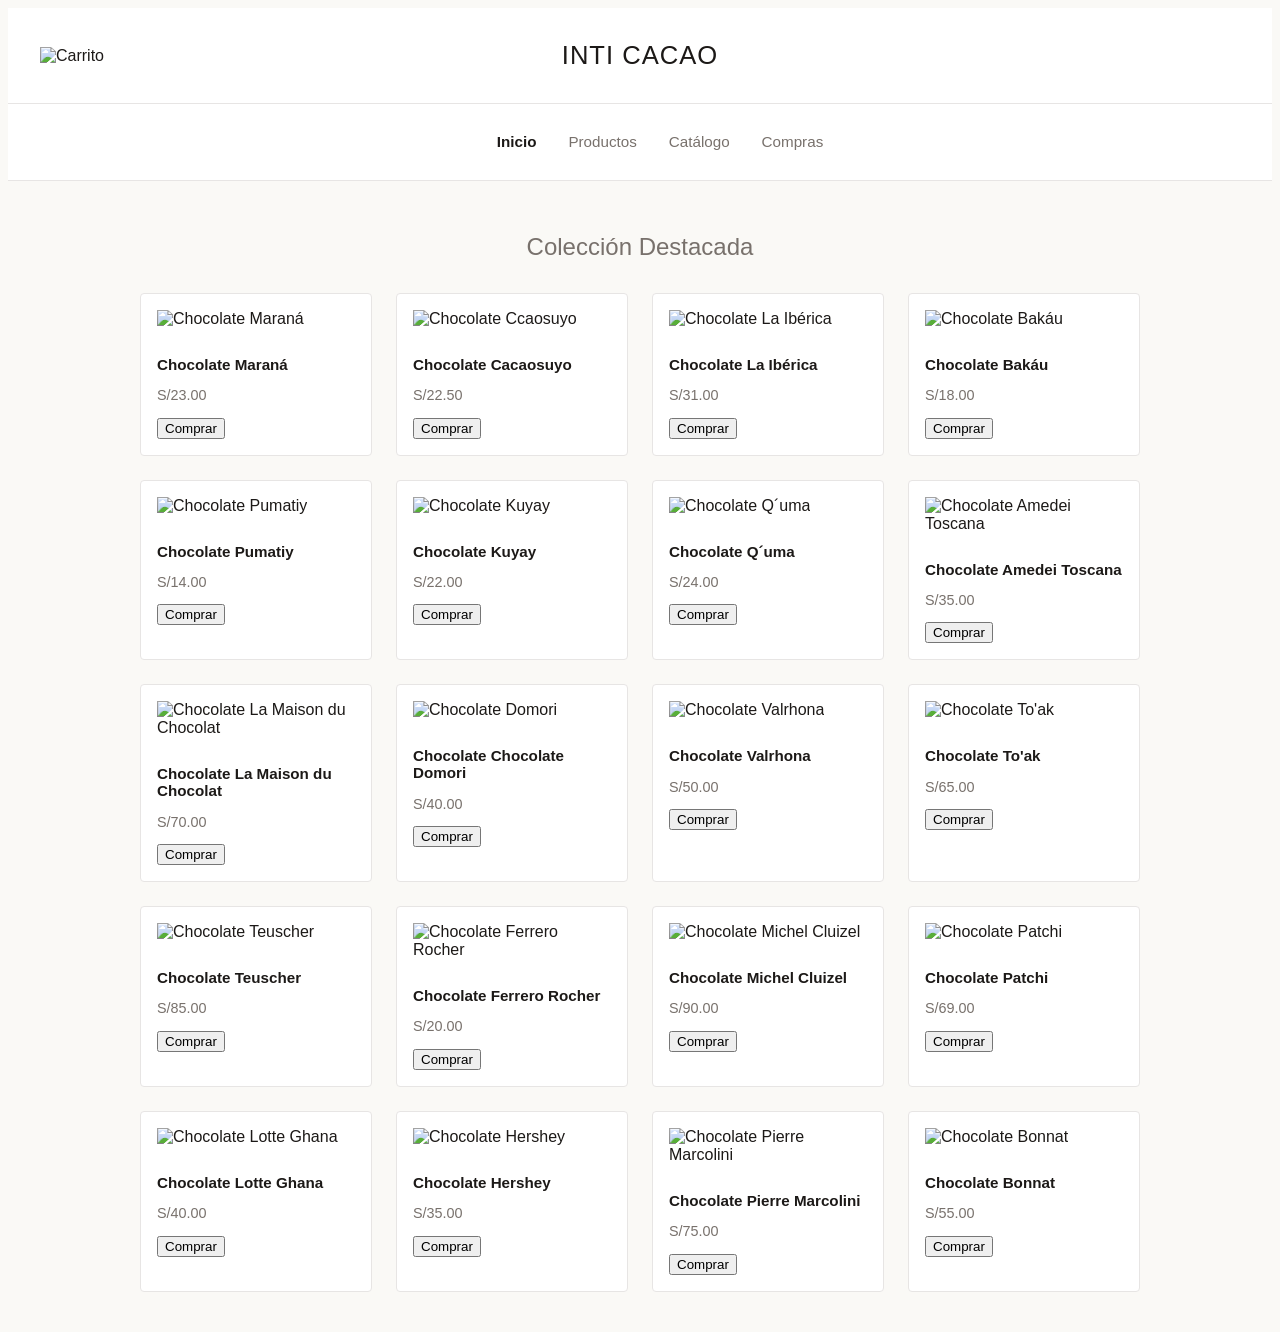
==== index.html @ 09fdbf8a "Update index.html" ====
<!DOCTYPE html>
<html lang="es">

<head>
  <meta charset="UTF-8">
  <meta name="viewport" content="width=device-width, initial-scale=1.0">
  <title>Tienda Minimalista</title>
  <link rel="stylesheet" href="styles.css">
</head>

<body>

  <!-- HEADER -->
  <header class="cabecera">
    <!-- Izquierda: Icono del Carrito de Compras -->
    <div class="cab-izq">
      <img src="imagenes/cart.svg" class="ico-carr" alt="Carrito">
    </div>

    <!-- Centro: Título Principal -->
    <div class="cab-cen">
      <h1 class="tit-marca">Inti Cacao</h1>
    </div>

    <!-- Derecha: Espaciador -->
    <div class="cab-der"></div>
  </header>

  <!-- BARRA DE NAVEGACIÓN -->
  <nav class="nav-bar">
    <ul class="enl-nav">
      <li><a href="#inicio" class="active">Inicio</a></li>
      <li><a href="#productos">Productos</a></li>
      <li><a href="#catalogo">Catálogo</a></li>
      <li><a href="#compras">Compras</a></li>
    </ul>
  </nav>

  <!-- SECCIÓN DE PRODUCTOS -->
  <main class="cont-prin">
    <section class="sec-prod" id="productos">
      <h2 class="tit-sec">Colección Destacada</h2>

      <!-- Grilla de Tarjetas -->
      <div class="grilla-prod">

        <!-- Tarjeta 1 -->
        <article class="tarj-prod">
          <div class="cont-img">
            <img src="https://wongfood.vtexassets.com/arquivos/ids/180592/Chocolate-Organico-Marana-San-Martin-Dark-80--Tableta-70-g-1-145441.jpg?v=636452570267570000" alt="Chocolate Maraná" class="img-prod">
          </div>
          <h3 class="nom-prod">Chocolate Maraná</h3>
          <p class="prec-prod">S/23.00 </p>
          <a href="product1.html"><button type="button">Comprar</button></a>
        </article>

        <!-- Tarjeta 2 -->
        <article class="tarj-prod">
          <div class="cont-img">
            <img src="https://wongfood.vtexassets.com/arquivos/ids/505630-800-auto?v=637752083607830000&width=800&height=auto&aspect=true" alt="Chocolate Ccaosuyo" class="img-prod">
          </div>
          <h3 class="nom-prod">Chocolate Cacaosuyo</h3>
          <p class="prec-prod">S/22.50 </p>
          <button>Comprar<href=""></button>
        </article>

        <!-- Tarjeta 3 -->
        <article class="tarj-prod">
          <div class="cont-img">
            <img src="https://plazavea.vteximg.com.br/arquivos/ids/30601639-450-450/20171561.jpg?v=638751484334330000" alt="Chocolate La Ibérica" class="img-prod">
          </div>
          <h3 class="nom-prod">Chocolate La Ibérica</h3>
          <p class="prec-prod">S/31.00 </p>
          <button>Comprar<href=""></button>
        </article>

        <!-- Tarjeta 4 -->
        <article class="tarj-prod">
          <div class="cont-img">
            <img src="https://florayfauna.vtexassets.com/arquivos/ids/163644/Chocolate-C-Monk-Fruit-70--50Gr-Bakau.jpg?v=639135272894500000" alt="Chocolate Bakáu" class="img-prod">
          </div>
          <h3 class="nom-prod">Chocolate Bakáu</h3>
          <p class="prec-prod">S/18.00 </p>
          <button>Comprar<href=""></button>
        </article>

        <article class="tarj-prod">
          <div class="cont-img">
            <img src="https://organaperu.vtexassets.com/arquivos/ids/163987/chocolate%20con%20muna%2070-.png?v=638986568345100000" alt="Chocolate Pumatiy" class="img-prod">
          </div>
          <h3 class="nom-prod">Chocolate Pumatiy</h3>
          <p class="prec-prod">S/14.00 </p>
          <button>Comprar<href=""></button>
        </article>

        <article class="tarj-prod">
          <div class="cont-img">
            <img src="https://elgranerodelima.pe/wp-content/uploads/2025/08/Chocolate-Kuyay-con-arandano-70-600x600.jpg" alt="Chocolate Kuyay" class="img-prod">
          </div>
          <h3 class="nom-prod">Chocolate Kuyay</h3>
          <p class="prec-prod">S/22.00 </p>
          <button>Comprar<href=""></button>
        </article>

         <article class="tarj-prod">
          <div class="cont-img">
            <img src="https://wongfood.vtexassets.com/arquivos/ids/316692/Chocolate-Organico-Con-Canela-y-Sin-Azucar-70--Cacao-Q-uma-Tableta-70-g-1-35730929.jpg?v=637042490354000000" alt="Chocolate Q´uma" class="img-prod">
          </div>
          <h3 class="nom-prod">Chocolate Q´uma</h3>
          <p class="prec-prod">S/24.00 </p>
          <button>Comprar<href=""></button>
        </article>

        <article class="tarj-prod">
          <div class="cont-img">
            <img src="https://amedeitoscana.net/wp-content/uploads/2023/05/TB-70.jpg" alt="Chocolate Amedei Toscana" class="img-prod">
          </div>
          <h3 class="nom-prod">Chocolate Amedei Toscana</h3>
          <p class="prec-prod">S/35.00 </p>
          <button>Comprar<href=""></button>
        </article>

        <article class="tarj-prod">
          <div class="cont-img">
            <img src="https://media.lamaisonduchocolat.com/catalog/product/cache/7900d5e1f4dcf2e4802ae80b3fcd7c7b/c/m/cm3_-_face.png" alt="Chocolate La Maison du Chocolat" class="img-prod">
          </div>
          <h3 class="nom-prod">Chocolate La Maison du Chocolat</h3>
          <p class="prec-prod">S/70.00 </p>
          <button>Comprar<href=""></button>
        </article>

        <article class="tarj-prod">
          <div class="cont-img">
            <img src="https://barandcocoa.com/cdn/shop/files/domori-dark-chocolate-w-piedmont-hazelnuts-front.png?v=1783535413&width=1920" alt="Chocolate Domori" class="img-prod">
          </div>
          <h3 class="nom-prod">Chocolate Chocolate Domori</h3>
          <p class="prec-prod">S/40.00 </p>
          <button>Comprar<href=""></button>
        </article>

        <article class="tarj-prod">
          <div class="cont-img">
            <img src="https://m.media-amazon.com/images/I/71GCtbQ-NVL.jpg" alt="Chocolate Valrhona" class="img-prod">
          </div>
          <h3 class="nom-prod">Chocolate Valrhona</h3>
          <p class="prec-prod">S/50.00 </p>
          <button>Comprar<href=""></button>
        </article>

        <article class="tarj-prod">
          <div class="cont-img">
            <img src="https://www.myluxepoint.com/wp-content/uploads/2019/11/to_ak-luxury-chocolate-vintage-2014-andean-alder-4y-1030x688.png" alt="Chocolate To'ak" class="img-prod">
          </div>
          <h3 class="nom-prod">Chocolate To'ak</h3>
          <p class="prec-prod">S/65.00 </p>
          <button>Comprar<href=""></button>
        </article>

        <article class="tarj-prod">
          <div class="cont-img">
            <img src="https://qz.com/cdn-cgi/image/width=1920,quality=85,format=auto/https://assets.qz.com/media/e387e8d0f5230430631200a3e31d8b1a.jpg" alt="Chocolate Teuscher" class="img-prod">
          </div>
          <h3 class="nom-prod">Chocolate Teuscher</h3>
          <p class="prec-prod">S/85.00 </p>
          <button>Comprar<href=""></button>
        </article>

        <article class="tarj-prod">
          <div class="cont-img">
            <img src="https://primroseperu.com/piura/217-medium_default/chocolate-ferrero-rocher-8-unidades.jpg" alt="Chocolate Ferrero Rocher" class="img-prod">
          </div>
          <h3 class="nom-prod">Chocolate Ferrero Rocher</h3>
          <p class="prec-prod">S/20.00 </p>
          <button>Comprar<href=""></button>
        </article>

        <article class="tarj-prod">
          <div class="cont-img">
            <img src="https://cluizel.us/cdn/shop/files/85bar.jpg?v=1699476339" alt="Chocolate Michel Cluizel" class="img-prod">
          </div>
          <h3 class="nom-prod">Chocolate Michel Cluizel</h3>
          <p class="prec-prod">S/90.00 </p>
          <button>Comprar<href=""></button>
        </article>

        <article class="tarj-prod">
          <div class="cont-img">
            <img src="https://cdn.patchi.com/patchi.com/public/data/products/9580.webp" alt="Chocolate Patchi" class="img-prod">
          </div>
          <h3 class="nom-prod">Chocolate Patchi</h3>
          <p class="prec-prod">S/69.00 </p>
          <button>Comprar<href=""></button>
        </article>

        <article class="tarj-prod">
          <div class="cont-img">
            <img src="https://www.fujimono.com/cdn/shop/files/muslim-friendly_41.png?v=1768999939" alt="Chocolate Lotte Ghana" class="img-prod">
          </div>
          <h3 class="nom-prod">Chocolate Lotte Ghana</h3>
          <p class="prec-prod">S/40.00 </p>
          <button>Comprar<href=""></button>
        </article>

        <article class="tarj-prod">
          <div class="cont-img">
            <img src="https://plazavea.vteximg.com.br/arquivos/ids/34333641-418-418/20138097.jpg" alt="Chocolate Hershey" class="img-prod">
          </div>
          <h3 class="nom-prod">Chocolate Hershey</h3>
          <p class="prec-prod">S/35.00 </p>
          <button>Comprar<href=""></button>
        </article>

        <article class="tarj-prod">
          <div class="cont-img">
            <img src="https://eu.marcolini.com/en/phototheque/pierremarcolini.com/750/large/01W000541A.jpg" alt="Chocolate Pierre Marcolini" class="img-prod">
          </div>
          <h3 class="nom-prod">Chocolate Pierre Marcolini</h3>
          <p class="prec-prod">S/75.00 </p>
          <button>Comprar<href=""></button>
        </article>

        <article class="tarj-prod">
          <div class="cont-img">
            <img src="https://encrypted-tbn0.gstatic.com/images?q=tbn:ANd9GcTAacj08bXeQ5dzWtXJf4pjCkPQa9n_kEKbnRJ8fdQcNSfTkuvYOBpgI_4&s=10" alt="Chocolate Bonnat" class="img-prod">
          </div>
          <h3 class="nom-prod">Chocolate Bonnat</h3>
          <p class="prec-prod">S/55.00 </p>
          <button>Comprar<href=""></button>
        </article>



      </div>
    </section>
  </main>

</body>

</html>
---- styles.css ----
style
* {
  margin: 0;
  padding: 0;
  box-sizing: border-box;
}

body {
  font-family: sans-serif;
  background: #faf9f6;
  color: #1c1917;
}

/* Header */
.cabecera {
  display: flex;
  align-items: center;
  padding: 1rem 2rem;
  background: #fff;
  border-bottom: 1px solid #e7e5e4;
}

.cab-izq,
.cab-der {
  flex: 1;
}

.cab-cen {
  flex: 2;
  text-align: center;
}

.tit-marca {
  font-size: 1.6rem;
  font-weight: 500;
  text-transform: uppercase;
  letter-spacing: 1px;
}

.ico-carr {
  width: 22px;
  height: 22px;
  cursor: pointer;
}

/* Barra de Navegación */
.nav-bar {
  background: #fff;
  border-bottom: 1px solid #e7e5e4;
  padding: 0.8rem;
}

.enl-nav {
  display: flex;
  justify-content: center;
  gap: 2rem;
  list-style: none;
}

.enl-nav a {
  text-decoration: none;
  color: #78716c;
  font-size: 0.95rem;
}

.enl-nav a:hover,
.enl-nav a.active {
  color: #1c1917;
  font-weight: bold;
}

/* Grilla de Productos */
.cont-prin {
  max-width: 1000px;
  margin: 0 auto;
  padding: 2rem 1rem;
}

.tit-sec {
  text-align: center;
  margin-bottom: 2rem;
  color: #78716c;
  font-weight: 400;
}

.grilla-prod {
  display: grid;
  grid-template-columns: repeat(auto-fit, minmax(200px, 1fr));
  gap: 1.5rem;
}

/* Tarjeta */
.tarj-prod {
  background: #fff;
  border: 1px solid #e7e5e4;
  padding: 1rem;
  border-radius: 4px;

}

.tarj-prod:hover {
  transform: scale(1.04);
  box-shadow: 0 10px 25px rgba(0, 0, 0, 0.2);
}

.img-prod {
  width: 100%;
  aspect-ratio: 1 / 1;
  object-fit: cover;
  margin-bottom: 0.8rem;
}

.nom-prod {
  font-size: 0.95rem;
  margin-bottom: 0.3rem;
}

.prec-prod {
  font-size: 0.9rem;
  color: #78716c;
}
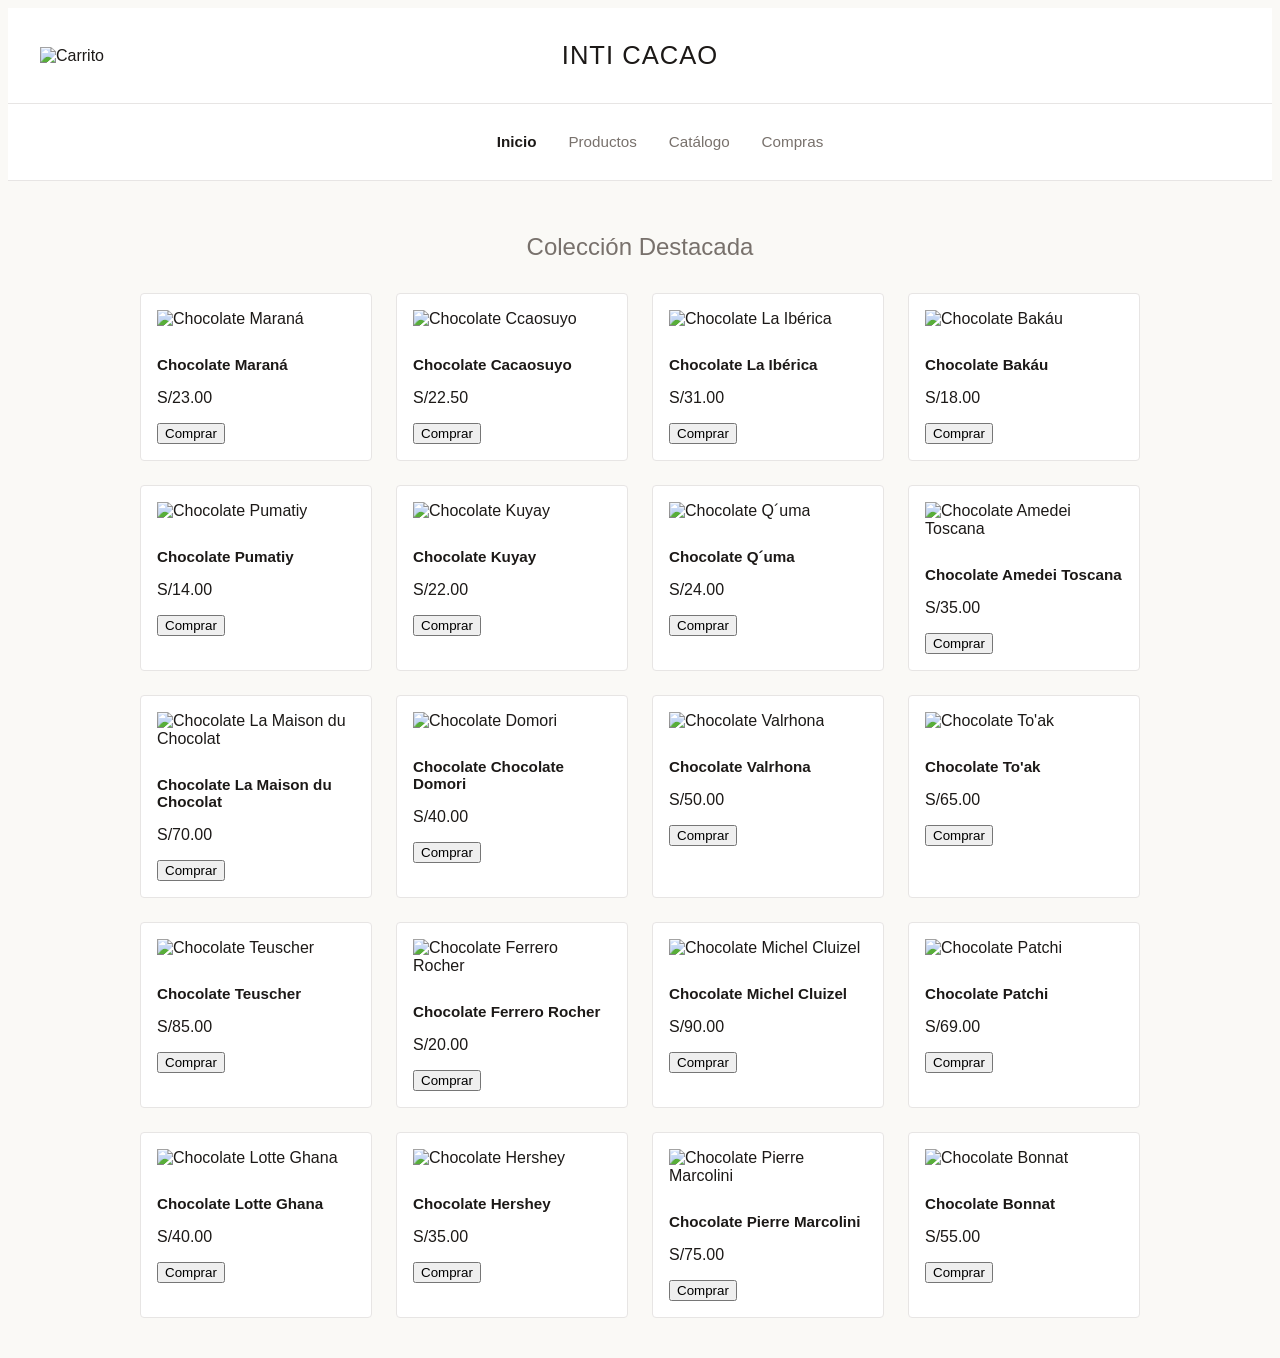
==== commit 4a1a8b87: "Update index.html" ====
--- a/index.html
+++ b/index.html
@@ -4,7 +4,7 @@
 <head>
   <meta charset="UTF-8">
   <meta name="viewport" content="width=device-width, initial-scale=1.0">
-  <title>Tienda Minimalista</title>
+  <title>Tienda de Chocolates</title>
   <link rel="stylesheet" href="styles.css">
 </head>
 
@@ -14,7 +14,7 @@
   <header class="cabecera">
     <!-- Izquierda: Icono del Carrito de Compras -->
     <div class="cab-izq">
-      <img src="imagenes/cart.svg" class="ico-carr" alt="Carrito">
+      <img src="https://cdn-icons-png.flaticon.com/512/107/107831.png" class="ico-carr" alt="Carrito">
     </div>
 
     <!-- Centro: Título Principal -->
--- a/styles.css
+++ b/styles.css
@@ -114,8 +114,3 @@
   font-size: 0.95rem;
   margin-bottom: 0.3rem;
 }
-
-.prec-prod {
-  font-size: 0.9rem;
-  color: #78716c;
-}
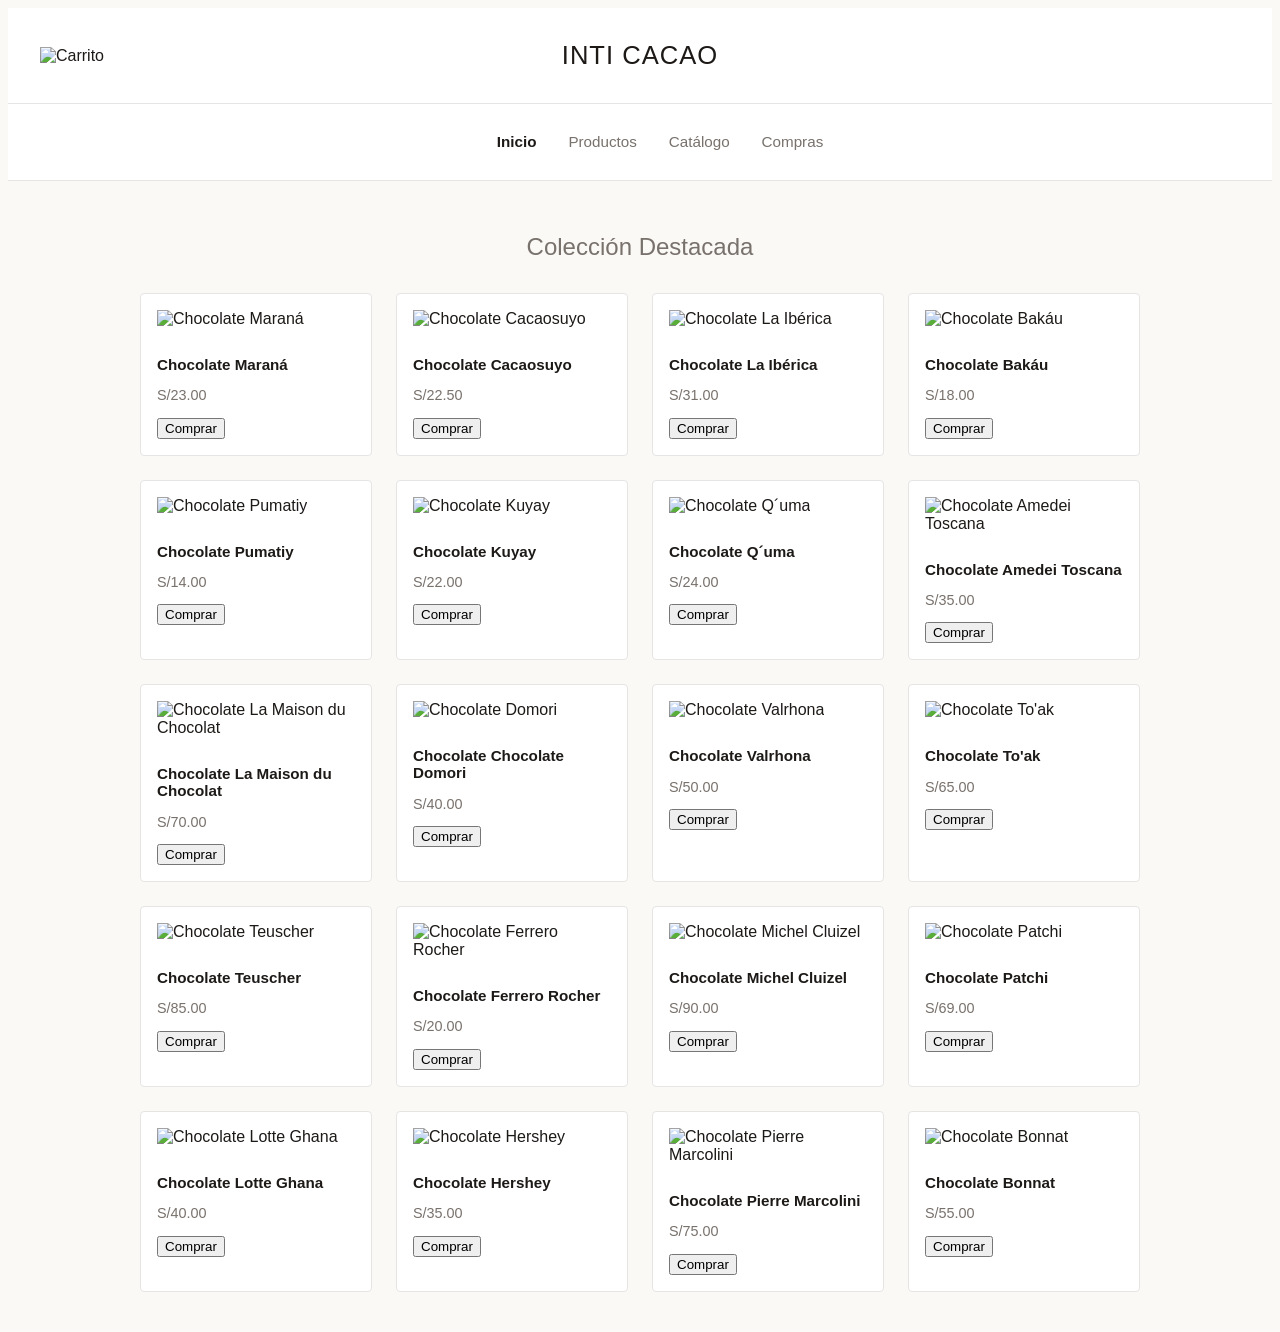
==== commit c42cd0c8: "Update index.html" ====
--- a/index.html
+++ b/index.html
@@ -57,7 +57,7 @@
         <!-- Tarjeta 2 -->
         <article class="tarj-prod">
           <div class="cont-img">
-            <img src="https://wongfood.vtexassets.com/arquivos/ids/505630-800-auto?v=637752083607830000&width=800&height=auto&aspect=true" alt="Chocolate Ccaosuyo" class="img-prod">
+            <img src="https://wongfood.vtexassets.com/arquivos/ids/505630-800-auto?v=637752083607830000&width=800&height=auto&aspect=true" alt="Chocolate Cacaosuyo" class="img-prod">
           </div>
           <h3 class="nom-prod">Chocolate Cacaosuyo</h3>
           <p class="prec-prod">S/22.50 </p>
--- a/styles.css
+++ b/styles.css
@@ -114,3 +114,48 @@
   font-size: 0.95rem;
   margin-bottom: 0.3rem;
 }
+
+.prec-prod {
+  font-size: 0.9rem;
+  color: #78716c;
+}
+
+.deta-cont {
+  max-width: 800px;
+  margin: 2rem auto;
+  padding: 0 1rem;
+}
+
+.deta-titu {
+  text-align: center;
+  margin-bottom: 1rem;
+}
+
+.deta-gale {
+  display: grid;
+  grid-template-columns: 1fr 1fr;
+  gap: 10px;
+}
+
+.deta-img {
+  width: 100%;
+  height: 200px;
+  object-fit: cover;
+}
+
+.deta-img:hover {
+  transform: scale(1.05);
+}
+
+.deta-file-comp {
+  display: flex;
+  justify-content: space-between;
+  align-items: center;
+  margin: 1rem 0;
+}
+
+.deta-desc {
+  background-color: #e0f2fe;
+  padding: 1rem;
+  border-radius: 6px;
+}
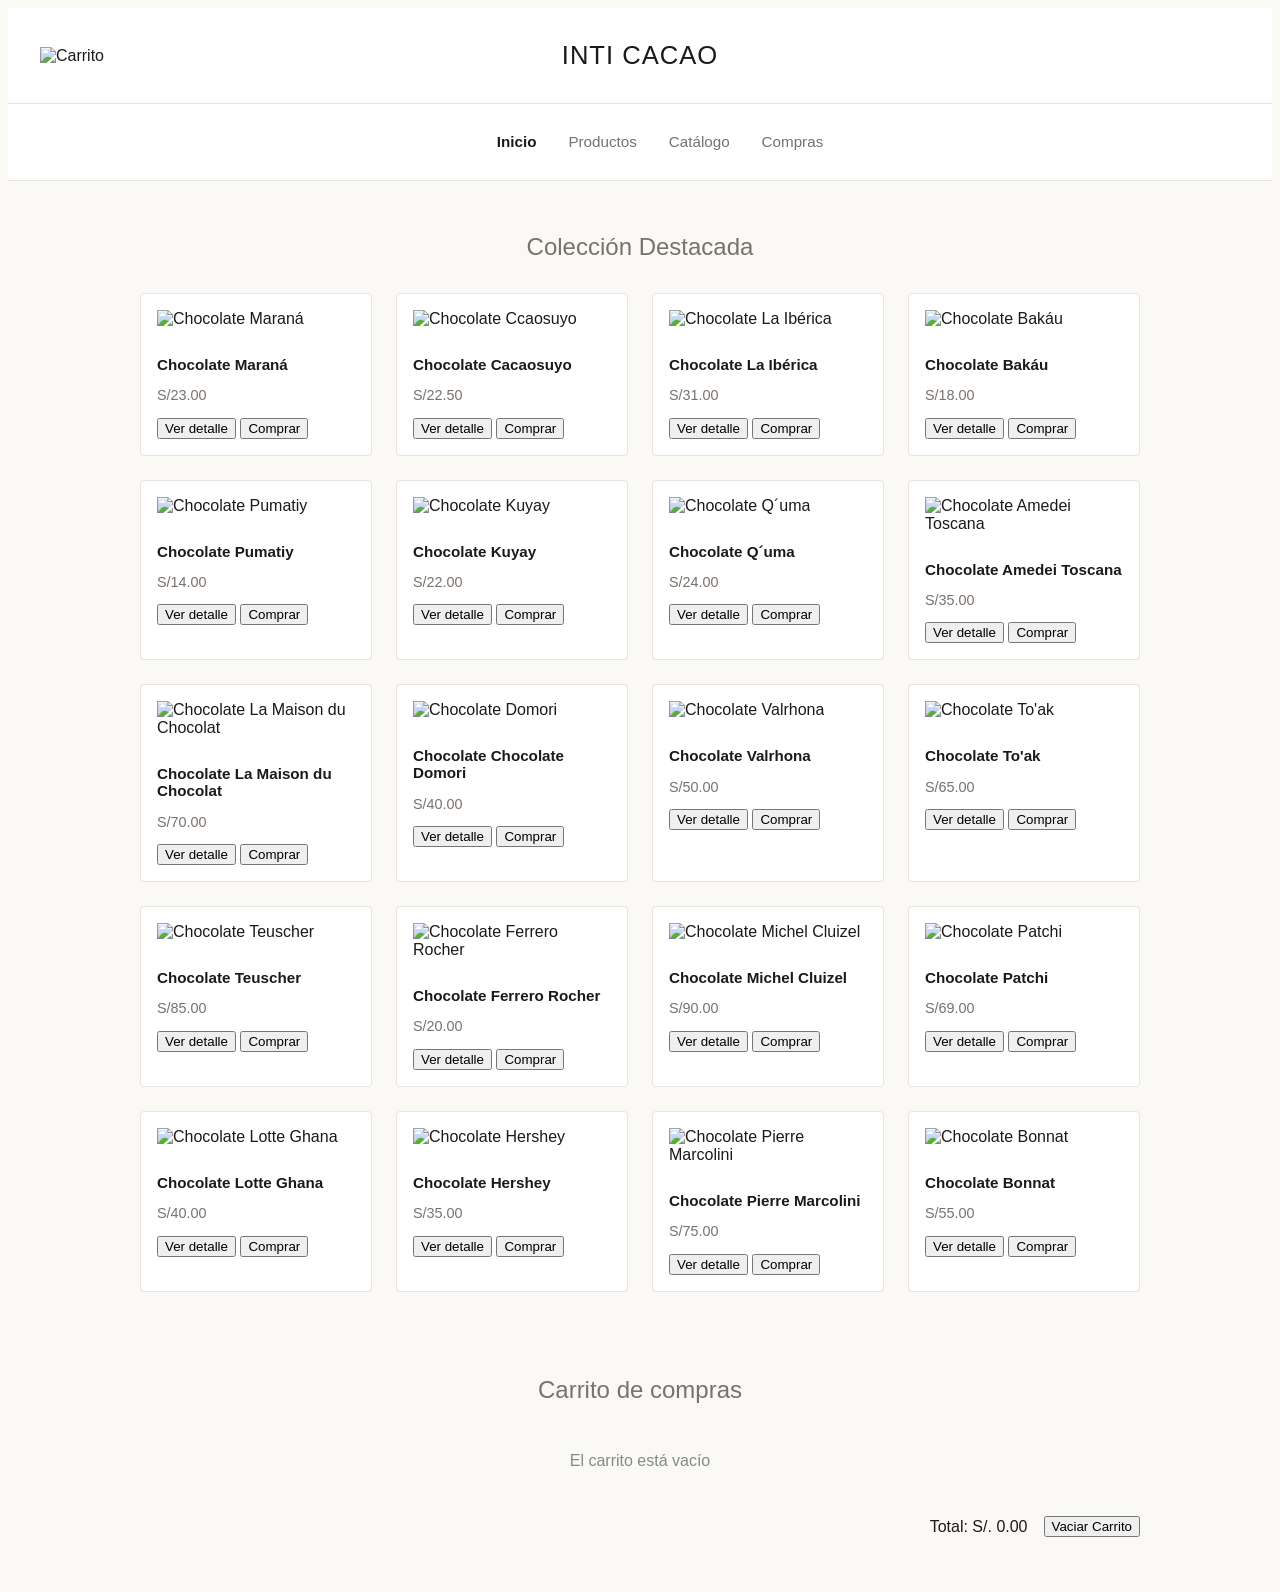
==== commit 8409c9ff: "Update index.html" ====
--- a/index.html
+++ b/index.html
@@ -11,7 +11,7 @@
 <body>
 
   <!-- HEADER -->
-  <header class="cabecera">
+  <header class="cabecera" id="inicio">
     <!-- Izquierda: Icono del Carrito de Compras -->
     <div class="cab-izq">
       <img src="https://cdn-icons-png.flaticon.com/512/107/107831.png" class="ico-carr" alt="Carrito">
@@ -31,7 +31,7 @@
     <ul class="enl-nav">
       <li><a href="#inicio" class="active">Inicio</a></li>
       <li><a href="#productos">Productos</a></li>
-      <li><a href="#catalogo">Catálogo</a></li>
+      <li><a href="#productos">Catálogo</a></li>
       <li><a href="#compras">Compras</a></li>
     </ul>
   </nav>
@@ -42,7 +42,7 @@
       <h2 class="tit-sec">Colección Destacada</h2>
 
       <!-- Grilla de Tarjetas -->
-      <div class="grilla-prod">
+      <div class="grilla-prod" id="productos-lista">
 
         <!-- Tarjeta 1 -->
         <article class="tarj-prod">
@@ -51,17 +51,19 @@
           </div>
           <h3 class="nom-prod">Chocolate Maraná</h3>
           <p class="prec-prod">S/23.00 </p>
-          <a href="product1.html"><button type="button">Comprar</button></a>
+          <a href="product1.html"><button type="button">Ver detalle</button></a>
+          <button class="btn-comprar" onclick="agregarAlCarrito(1)">Comprar</button>
         </article>
 
         <!-- Tarjeta 2 -->
         <article class="tarj-prod">
           <div class="cont-img">
-            <img src="https://wongfood.vtexassets.com/arquivos/ids/505630-800-auto?v=637752083607830000&width=800&height=auto&aspect=true" alt="Chocolate Cacaosuyo" class="img-prod">
+            <img src="https://wongfood.vtexassets.com/arquivos/ids/505630-800-auto?v=637752083607830000&width=800&height=auto&aspect=true" alt="Chocolate Ccaosuyo" class="img-prod">
           </div>
           <h3 class="nom-prod">Chocolate Cacaosuyo</h3>
           <p class="prec-prod">S/22.50 </p>
-          <button>Comprar<href=""></button>
+          <button>Ver detalle<href=""></button>
+          <button class="btn-comprar" onclick="agregarAlCarrito(2)">Comprar</button>
         </article>
 
         <!-- Tarjeta 3 -->
@@ -71,7 +73,8 @@
           </div>
           <h3 class="nom-prod">Chocolate La Ibérica</h3>
           <p class="prec-prod">S/31.00 </p>
-          <button>Comprar<href=""></button>
+          <button>Ver detalle<href=""></button>
+          <button class="btn-comprar" onclick="agregarAlCarrito(3)">Comprar</button>
         </article>
 
         <!-- Tarjeta 4 -->
@@ -81,7 +84,8 @@
           </div>
           <h3 class="nom-prod">Chocolate Bakáu</h3>
           <p class="prec-prod">S/18.00 </p>
-          <button>Comprar<href=""></button>
+          <button>Ver detalle<href=""></button>
+          <button class="btn-comprar" onclick="agregarAlCarrito(4)">Comprar</button>
         </article>
 
         <article class="tarj-prod">
@@ -90,7 +94,8 @@
           </div>
           <h3 class="nom-prod">Chocolate Pumatiy</h3>
           <p class="prec-prod">S/14.00 </p>
-          <button>Comprar<href=""></button>
+          <button>Ver detalle<href=""></button>
+          <button class="btn-comprar" onclick="agregarAlCarrito(5)">Comprar</button>
         </article>
 
         <article class="tarj-prod">
@@ -99,6 +104,7 @@
           </div>
           <h3 class="nom-prod">Chocolate Kuyay</h3>
           <p class="prec-prod">S/22.00 </p>
+          <button>Ver detalle<href=""></button>
           <button>Comprar<href=""></button>
         </article>
 
@@ -108,6 +114,7 @@
           </div>
           <h3 class="nom-prod">Chocolate Q´uma</h3>
           <p class="prec-prod">S/24.00 </p>
+          <button>Ver detalle<href=""></button>
           <button>Comprar<href=""></button>
         </article>
 
@@ -117,6 +124,7 @@
           </div>
           <h3 class="nom-prod">Chocolate Amedei Toscana</h3>
           <p class="prec-prod">S/35.00 </p>
+          <button>Ver detalle<href=""></button>
           <button>Comprar<href=""></button>
         </article>
 
@@ -126,6 +134,7 @@
           </div>
           <h3 class="nom-prod">Chocolate La Maison du Chocolat</h3>
           <p class="prec-prod">S/70.00 </p>
+          <button>Ver detalle<href=""></button>
           <button>Comprar<href=""></button>
         </article>
 
@@ -135,6 +144,7 @@
           </div>
           <h3 class="nom-prod">Chocolate Chocolate Domori</h3>
           <p class="prec-prod">S/40.00 </p>
+          <button>Ver detalle<href=""></button>
           <button>Comprar<href=""></button>
         </article>
 
@@ -144,6 +154,7 @@
           </div>
           <h3 class="nom-prod">Chocolate Valrhona</h3>
           <p class="prec-prod">S/50.00 </p>
+          <button>Ver detalle<href=""></button>
           <button>Comprar<href=""></button>
         </article>
 
@@ -153,6 +164,7 @@
           </div>
           <h3 class="nom-prod">Chocolate To'ak</h3>
           <p class="prec-prod">S/65.00 </p>
+          <button>Ver detalle<href=""></button>
           <button>Comprar<href=""></button>
         </article>
 
@@ -162,6 +174,7 @@
           </div>
           <h3 class="nom-prod">Chocolate Teuscher</h3>
           <p class="prec-prod">S/85.00 </p>
+          <button>Ver detalle<href=""></button>
           <button>Comprar<href=""></button>
         </article>
 
@@ -171,6 +184,7 @@
           </div>
           <h3 class="nom-prod">Chocolate Ferrero Rocher</h3>
           <p class="prec-prod">S/20.00 </p>
+          <button>Ver detalle<href=""></button>
           <button>Comprar<href=""></button>
         </article>
 
@@ -180,6 +194,7 @@
           </div>
           <h3 class="nom-prod">Chocolate Michel Cluizel</h3>
           <p class="prec-prod">S/90.00 </p>
+          <button>Ver detalle<href=""></button>
           <button>Comprar<href=""></button>
         </article>
 
@@ -189,6 +204,7 @@
           </div>
           <h3 class="nom-prod">Chocolate Patchi</h3>
           <p class="prec-prod">S/69.00 </p>
+          <button>Ver detalle<href=""></button>
           <button>Comprar<href=""></button>
         </article>
 
@@ -198,6 +214,7 @@
           </div>
           <h3 class="nom-prod">Chocolate Lotte Ghana</h3>
           <p class="prec-prod">S/40.00 </p>
+          <button>Ver detalle<href=""></button>
           <button>Comprar<href=""></button>
         </article>
 
@@ -207,6 +224,7 @@
           </div>
           <h3 class="nom-prod">Chocolate Hershey</h3>
           <p class="prec-prod">S/35.00 </p>
+          <button>Ver detalle<href=""></button>
           <button>Comprar<href=""></button>
         </article>
 
@@ -216,6 +234,7 @@
           </div>
           <h3 class="nom-prod">Chocolate Pierre Marcolini</h3>
           <p class="prec-prod">S/75.00 </p>
+          <button>Ver detalle<href=""></button>
           <button>Comprar<href=""></button>
         </article>
 
@@ -225,15 +244,27 @@
           </div>
           <h3 class="nom-prod">Chocolate Bonnat</h3>
           <p class="prec-prod">S/55.00 </p>
-          <button>Comprar<href=""></button>
-        </article>
-
-
-
+          <button>Ver detalle<href=""></button>
+          <button>Comprar<href=""></button>
+        </article>
       </div>
     </section>
   </main>
-
+  <main class="cont-prin">
+    <section class="sec-prod" id="compras">
+      <h2 class="tit-sec">Carrito de compras</h2>  
+      <div id="carrito-elementos">
+        <p class="carrito-vacio">El carrito está vacío</p>
+      </div>
+    
+    <!-- Barra de control inferior del carrito -->
+    <div class="carrito-pie">
+        <p>Total: S/. <span id="carrito-total">0.00</span></p>
+        <button id="btn-vaciar" class="btn-vaciar-estilo">Vaciar Carrito</button>
+    </div>
+</section>
+
+ <script src="script.js"></script>
 </body>
 
 </html>
--- a/styles.css
+++ b/styles.css
@@ -104,7 +104,7 @@
 }
 
 .img-prod {
-  width: 100%;
+  width: 80%;
   aspect-ratio: 1 / 1;
   object-fit: cover;
   margin-bottom: 0.8rem;
@@ -119,43 +119,107 @@
   font-size: 0.9rem;
   color: #78716c;
 }
-
 .deta-cont {
   max-width: 800px;
   margin: 2rem auto;
   padding: 0 1rem;
 }
-
+ 
 .deta-titu {
   text-align: center;
   margin-bottom: 1rem;
 }
-
+ 
 .deta-gale {
   display: grid;
   grid-template-columns: 1fr 1fr;
   gap: 10px;
 }
-
+ 
 .deta-img {
-  width: 100%;
+  width: 30%;
   height: 200px;
   object-fit: cover;
 }
-
 .deta-img:hover {
   transform: scale(1.05);
 }
-
-.deta-file-comp {
+ 
+.deta-fila-comp {
   display: flex;
   justify-content: space-between;
   align-items: center;
   margin: 1rem 0;
 }
-
+ 
 .deta-desc {
   background-color: #e0f2fe;
   padding: 1rem;
   border-radius: 6px;
 }
+
+.tit-sec {
+  text-align: center;
+  margin-bottom: 2rem;
+  color: #78716c;
+  font-weight: 400;
+}
+
+.carrito {
+  max-width: 1000px;
+  margin: 0 auto;
+  padding: 0 1rem 2rem;
+}
+
+#carrito-elementos {
+  display: grid;
+  gap: 0.75rem;
+}
+
+.carrito-vacio {
+  text-align: center;
+  color: #78716c;
+  padding: 1rem;
+}
+
+.item-carrito {
+  display: flex;
+  justify-content: space-between;
+  align-items: center;
+  gap: 1rem;
+  padding: 1rem;
+  background: #fff;
+  border: 1px solid #e7e5e4;
+  border-radius: 4px;
+}
+
+.item-detalles p {
+  margin-top: 0.25rem;
+  color: #78716c;
+  font-size: 0.85rem;
+}
+
+.item-controles {
+  display: flex;
+  align-items: center;
+  gap: 0.5rem;
+}
+
+.carrito-pie {
+  display: flex;
+  justify-content: flex-end;
+  align-items: center;
+  gap: 1rem;
+  margin-top: 1rem;
+}
+
+@media (max-width: 480px) {
+  .item-carrito {
+    align-items: flex-start;
+    flex-direction: column;
+  }
+
+  .item-controles {
+    flex-wrap: wrap;
+  }
+}
